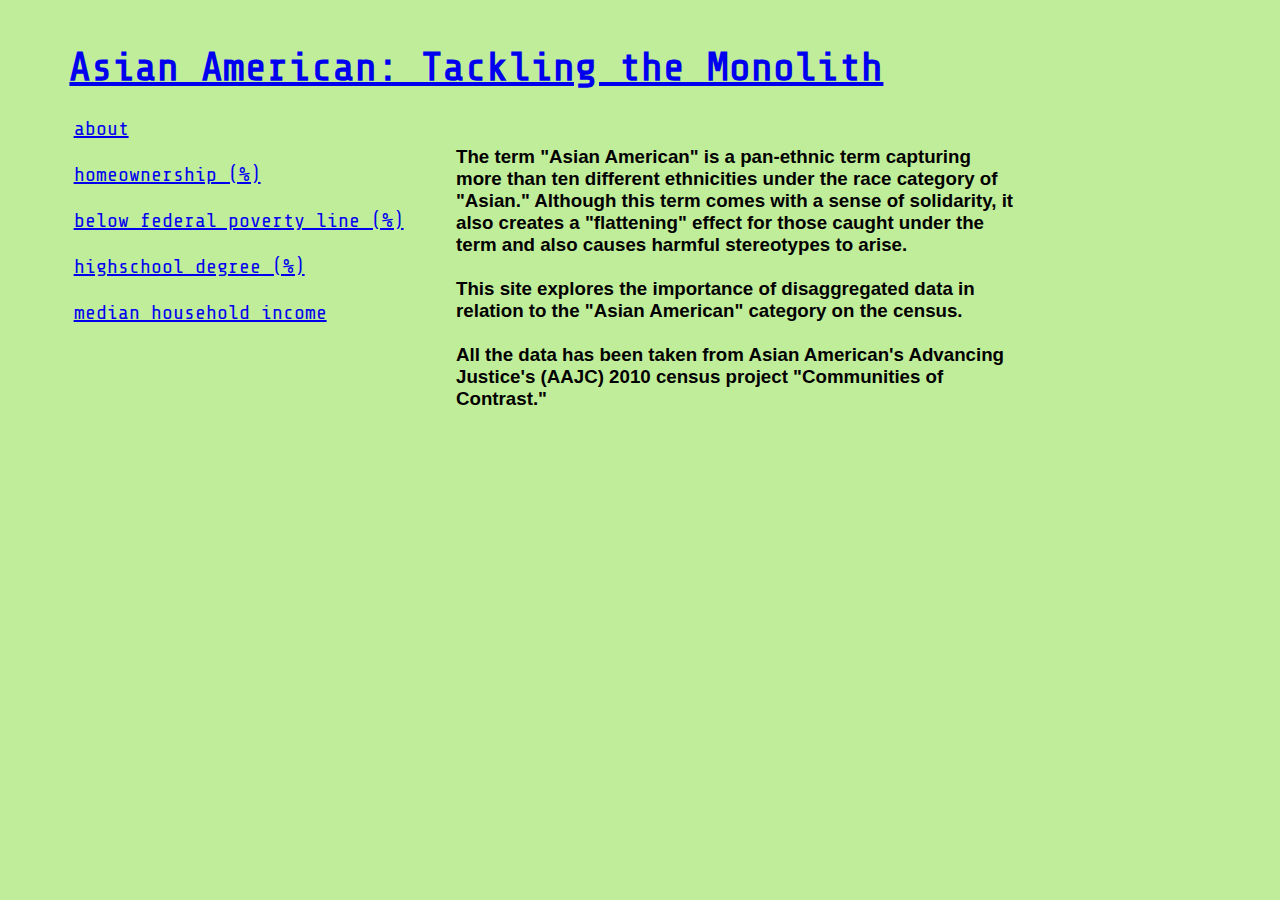
==== about.html @ 5b0947b4 "first changes" ====
<!DOCTYPE html>
<html>

<head>
    <title>Asian American: Tackling the Monolith</title>
    
    <link rel="stylesheet" href="master.css">

    <script src="https://cdnjs.cloudflare.com/ajax/libs/jquery/3.5.1/jquery.js">
    </script>
    
    <script src="main.js"></script>

    <link rel="icon" href="assets/asia.png" type="image/png" sizes="16x16">

    <link rel="preconnect" href="https://fonts.gstatic.com">

    <link href="https://fonts.googleapis.com/css2?family=Share+Tech+Mono&display=swap" rel="stylesheet">

</head>

<body>

<section id="navText">
        <div id="name" class="web">
            <h1> <a href="index.html">
                Asian American: Tackling the Monolith </a>
                    
            </h1>

        </div>
        


        <nav>
            <ul style="list-style-type: none">
                <li> <a href="about.html"> about </a></li>
                <br>
                <li> <a href="homeownership.html">homeownership (%) </a></li>
                <br>
                <li> <a href="povertyline.html">below federal poverty line (%) </a> </li>
                <br>
                <li> <a href="hsdegree.html"> highschool degree (%) </a></li>
                <br>
                <li><a href="income.html"> median household income </a></li>

            </ul>
        </nav>
    </section>

<div class = "about">
   <h3>The term "Asian American" is a pan-ethnic term capturing more than ten different ethnicities under the race category of "Asian." Although this term comes with a sense of solidarity, it also creates a "flattening" effect for those caught under the term and also causes harmful stereotypes to arise.
   <br>
   <br>
    This site explores the importance of disaggregated data in relation to the "Asian American" category on the census.
    <br> 
    <br>
    All the data has been taken from Asian American's Advancing Justice's (AAJC) 2010 census project "Communities of Contrast." </h3> 
</div>


</body></html>
---- master.css ----
body {
    background-color: #c0ed99;
    font-family: "Share Tech Mono"


}

a:visited, a:focus {
    text-decoration: none;
    color: black;
}

a:hover, a:active{
    text-decoration: none;
    color: brown;
}


#navText {
    margin-top: 5vh;
    margin-left: 2vw;
    font-size: 20px;

}

.web{
    margin-left: 2.8vw;
}



.about{
    font-family: 'Montserrat', sans-serif;
    font-weight: 100;
    margin-left: 35vw;
    margin-top: -22vh;
    margin-right: 20vw;
}
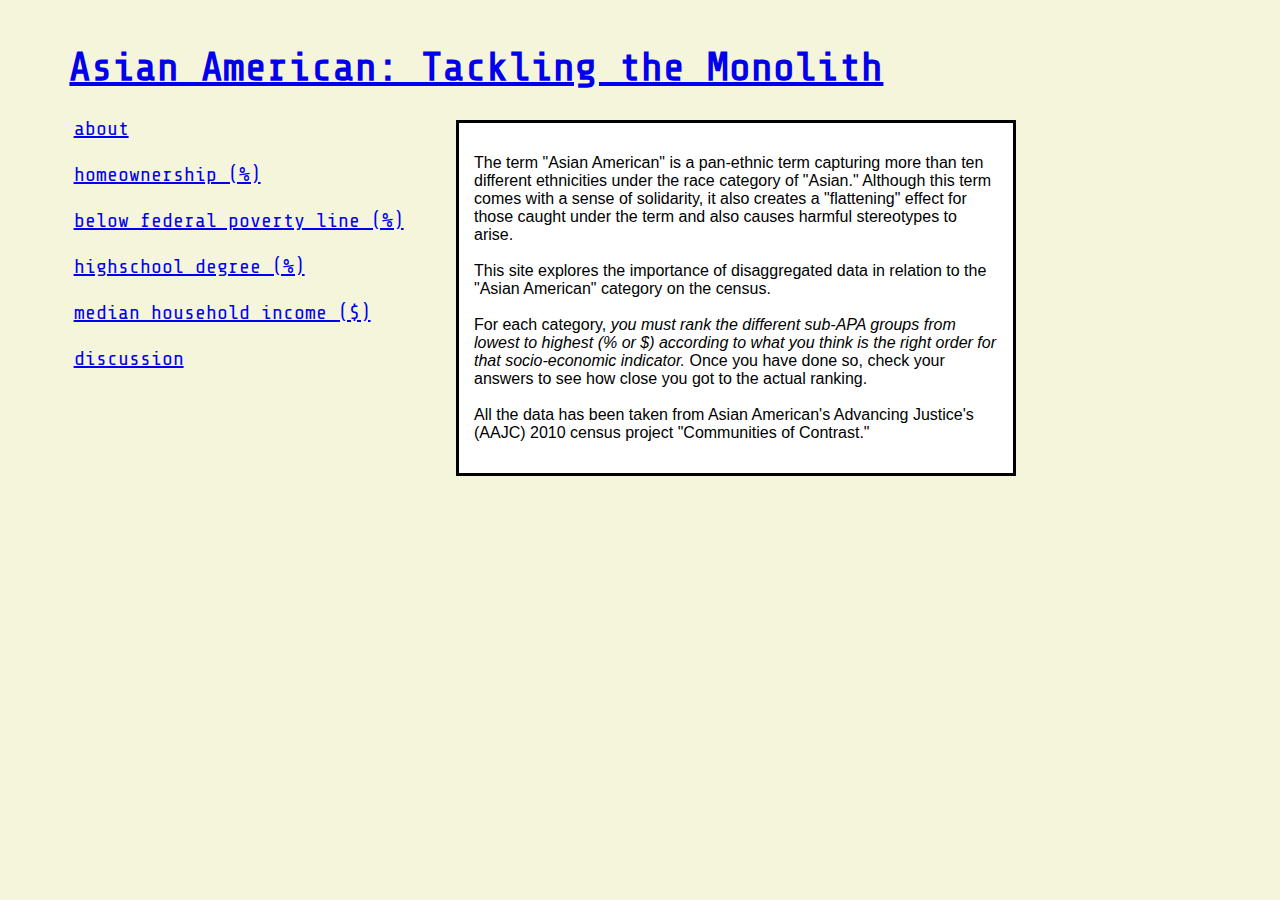
==== commit afc89644: "woooohooo" ====
--- a/about.html
+++ b/about.html
@@ -42,20 +42,27 @@
                 <br>
                 <li> <a href="hsdegree.html"> highschool degree (%) </a></li>
                 <br>
-                <li><a href="income.html"> median household income </a></li>
+                <li><a href="income.html"> median household income ($)</a></li>
+                <br>
+                <li><a href="discussion.html"> discussion </a></li>
 
             </ul>
         </nav>
     </section>
 
 <div class = "about">
-   <h3>The term "Asian American" is a pan-ethnic term capturing more than ten different ethnicities under the race category of "Asian." Although this term comes with a sense of solidarity, it also creates a "flattening" effect for those caught under the term and also causes harmful stereotypes to arise.
+   <p>The term "Asian American" is a pan-ethnic term capturing more than ten different ethnicities under the race category of "Asian." Although this term comes with a sense of solidarity, it also creates a "flattening" effect for those caught under the term and also causes harmful stereotypes to arise.
    <br>
    <br>
     This site explores the importance of disaggregated data in relation to the "Asian American" category on the census.
     <br> 
     <br>
-    All the data has been taken from Asian American's Advancing Justice's (AAJC) 2010 census project "Communities of Contrast." </h3> 
+       For each category, <i>you must rank the different sub-APA groups from lowest to highest (% or $) according to what you think is the right order for that socio-economic indicator.</i> Once you have done so, check your answers to see how close you got to the actual ranking. 
+    <br>
+    <br>
+    
+    
+    All the data has been taken from Asian American's Advancing Justice's (AAJC) 2010 census project "Communities of Contrast." </p> 
 </div>
 
 
--- a/master.css
+++ b/master.css
@@ -1,6 +1,5 @@
 body {
-    background-color: #c0ed99;
-    font-family: "Share Tech Mono"
+    background-color: beige;
 
 
 }
@@ -20,6 +19,7 @@
     margin-top: 5vh;
     margin-left: 2vw;
     font-size: 20px;
+    font-family: "Share Tech Mono"
 
 }
 
@@ -28,11 +28,122 @@
 }
 
 
+.about, .discussion{
+    font-family: 'Montserrat', sans-serif;
+    font-size: 16px;
+    margin-left: 35vw;
+    margin-top: -30vh;
+    margin-right: 20vw;
+    border: 3px solid black;
+    background: white; 
+    padding: 15px;
+}
 
-.about{
+#quote{
+    text-align: center;
+}
+
+
+#japanese, #lao, #viet, #taiwan, #filipino, #chinese,#srilankan, #indian, #malay, #indo, #pakistani, #thai, #bangladeshi, #hmong, #korean, #cambodian {
+    position: absolute;
+    z-index: 2;
+}
+
+
+#japanese{
+    margin-left: 60vw;
+    margin-top: 30vh;
+}
+
+#lao{
+    margin-left: 50vw;
+    margin-top: 45vh;
+}
+
+#viet{
+    margin-left: 33vw;
+    margin-top: 17vh;
+}
+
+#taiwan{
+    margin-left: 62vw;
+    margin-top: -20vh;
+}
+
+#filipino{
+    margin-left: 70vw;
+    margin-top: -7vh;
+}
+
+#chinese{
+    margin-left: 53vw;
+    margin-top: 0vh;
+}
+
+#srilankan{
+    margin-left: 10vw;
+    margin-top: 10vh;
+}
+
+#indian{
+    margin-left: 25vw;
+    margin-top: -2vh;
+}
+
+#malay{
+    margin-left: 63vw;
+    margin-top: 17vh;
+}
+
+#indo{
+    margin-left: 20vw;
+    margin-top: 44vh;
+}
+
+#pakistani{
+    margin-left: 40vw;
+    margin-top: -10vh;
+}
+
+#thai{
+    margin-left: 74vw;
+    margin-top: 10vh;
+}
+
+#bangladeshi{
+    margin-left: 77vw;
+    margin-top: -25vh;
+}
+
+#hmong{
+    margin-left: 7vw;
+    margin-top: 30vh;
+}
+
+#korean{
+    margin-left: 40vw;
+    margin-top: 33vh;
+}
+
+#cambodian{
+    margin-left: 82vw;
+    margin-top: 25vh;
+}
+
+#homeanswer, #povertyanswer {
+    margin-left: 82vw;
+    margin-top: 42vh;
+}
+
+
+#hometext, #povertytext {
     font-family: 'Montserrat', sans-serif;
-    font-weight: 100;
-    margin-left: 35vw;
-    margin-top: -22vh;
-    margin-right: 20vw;
+    display: none;
+    border: 5px solid;
+    background-color: white;
+    padding: 5px;
+    z-index: 3;
+    margin-left: 80vw;
+    margin-top: -58vh;
+    z-index: 2;
 }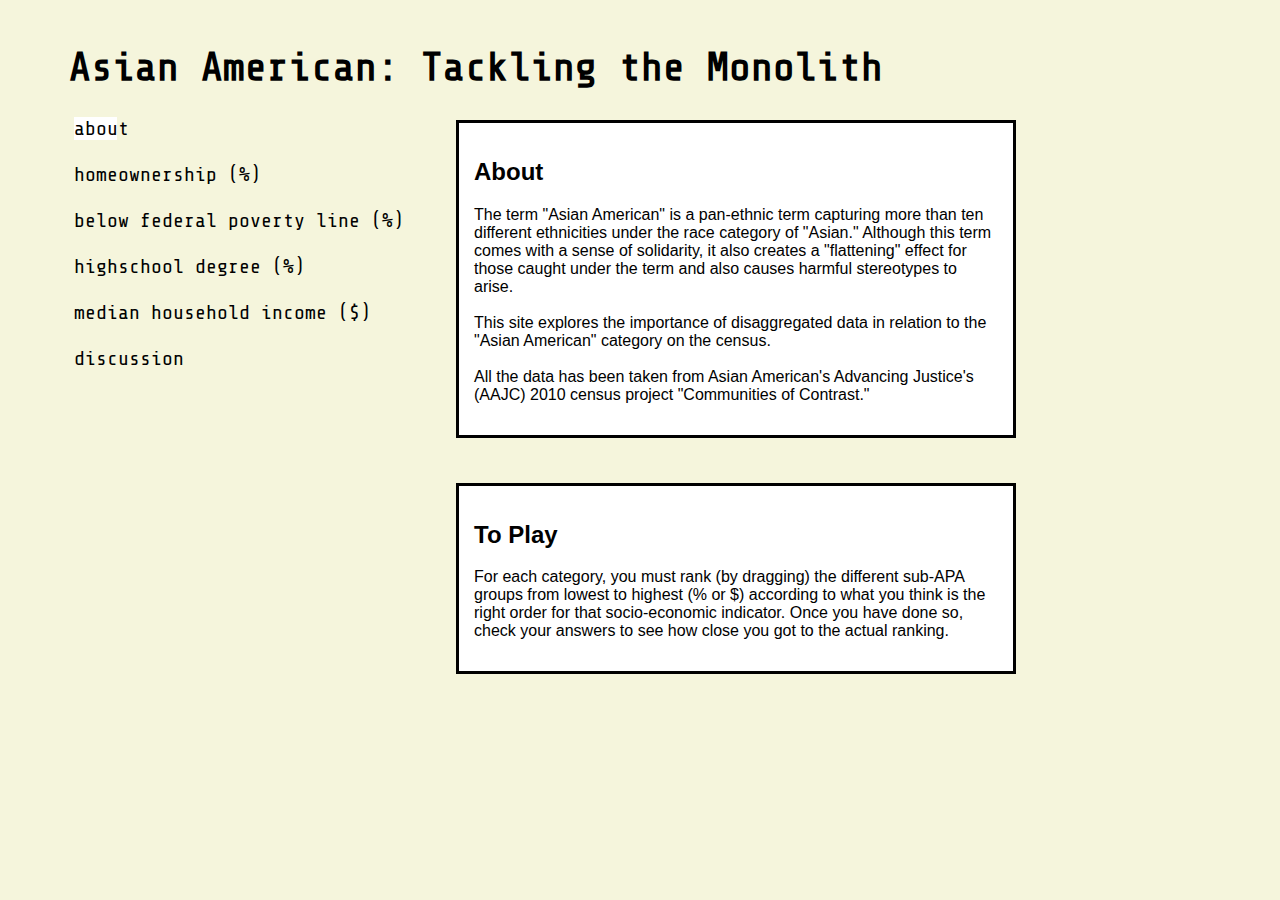
==== commit 12e48bb4: "more chages" ====
--- a/about.html
+++ b/about.html
@@ -3,12 +3,12 @@
 
 <head>
     <title>Asian American: Tackling the Monolith</title>
-    
+
     <link rel="stylesheet" href="master.css">
 
     <script src="https://cdnjs.cloudflare.com/ajax/libs/jquery/3.5.1/jquery.js">
     </script>
-    
+
     <script src="main.js"></script>
 
     <link rel="icon" href="assets/asia.png" type="image/png" sizes="16x16">
@@ -21,20 +21,22 @@
 
 <body>
 
-<section id="navText">
+    <section id="navText">
         <div id="name" class="web">
             <h1> <a href="index.html">
-                Asian American: Tackling the Monolith </a>
-                    
+                    Asian American: Tackling the Monolith </a>
+
             </h1>
 
         </div>
-        
+
 
 
         <nav>
             <ul style="list-style-type: none">
-                <li> <a href="about.html"> about </a></li>
+                <div id="ab">
+                    <li> <a href="about.html"> about </a></li>
+                </div>
                 <br>
                 <li> <a href="homeownership.html">homeownership (%) </a></li>
                 <br>
@@ -50,20 +52,27 @@
         </nav>
     </section>
 
-<div class = "about">
-   <p>The term "Asian American" is a pan-ethnic term capturing more than ten different ethnicities under the race category of "Asian." Although this term comes with a sense of solidarity, it also creates a "flattening" effect for those caught under the term and also causes harmful stereotypes to arise.
-   <br>
-   <br>
-    This site explores the importance of disaggregated data in relation to the "Asian American" category on the census.
-    <br> 
-    <br>
-       For each category, <i>you must rank the different sub-APA groups from lowest to highest (% or $) according to what you think is the right order for that socio-economic indicator.</i> Once you have done so, check your answers to see how close you got to the actual ranking. 
-    <br>
-    <br>
-    
-    
-    All the data has been taken from Asian American's Advancing Justice's (AAJC) 2010 census project "Communities of Contrast." </p> 
-</div>
+    <div class="about">
+        <h2> About</h2>
+        <p>The term "Asian American" is a pan-ethnic term capturing more than ten different ethnicities under the race category of "Asian." Although this term comes with a sense of solidarity, it also creates a "flattening" effect for those caught under the term and also causes harmful stereotypes to arise.
+            <br>
+            <br>
+            This site explores the importance of disaggregated data in relation to the "Asian American" category on the census.
+
+            <br>
+            <br>
 
 
+            All the data has been taken from Asian American's Advancing Justice's (AAJC) 2010 census project "Communities of Contrast."
+        </p>
+    </div>
+
+
+    <div id="toplay">
+        <h2> To Play </h2>
+
+        <p>For each category, you must rank (by dragging) the different sub-APA groups from lowest to highest (% or $) according to what you think is the right order for that socio-economic indicator. Once you have done so, check your answers to see how close you got to the actual ranking. </p>
+
+    </div>
+
 </body></html>--- a/master.css
+++ b/master.css
@@ -1,142 +1,212 @@
 body {
     background-color: beige;
 
-
-}
-
-a:visited, a:focus {
-    text-decoration: none;
-    color: black;
-}
-
-a:hover, a:active{
-    text-decoration: none;
-    color: brown;
-}
+}
+
 
 
 #navText {
     margin-top: 5vh;
     margin-left: 2vw;
     font-size: 20px;
-    font-family: "Share Tech Mono"
-
-}
-
-.web{
+    font-family: "Share Tech Mono";
+    color: black;
+
+}
+
+#name{
+    color: black;
+}
+
+#ab{
+    background-color: white;
+    margin-right: 90.2vw;
+}
+
+#hm{
+    background-color: white;
+    margin-right: 80vw;
+}
+
+#pov{
+    background-color: white;
+    margin-right: 70vw;
+}
+
+#hs{
+    background-color: white;
+    margin-right: 77vw;
+}
+
+#in{
+    background-color: white;
+    margin-right: 71vw;
+}
+
+#dis{
+    background-color: white;
+    margin-right: 86vw;
+}
+
+
+a:link {
+    color: black;
+    text-decoration: none !important;
+}
+
+
+li a {
+    text-decoration: none;
+    color: black;
+}
+
+li a:hover {
+    color: brown;
+}
+
+.web {
     margin-left: 2.8vw;
 }
 
 
-.about, .discussion{
+.about,
+.discussion {
     font-family: 'Montserrat', sans-serif;
     font-size: 16px;
     margin-left: 35vw;
     margin-top: -30vh;
     margin-right: 20vw;
     border: 3px solid black;
-    background: white; 
+    background: white;
     padding: 15px;
 }
 
-#quote{
+#quote {
     text-align: center;
 }
 
-
-#japanese, #lao, #viet, #taiwan, #filipino, #chinese,#srilankan, #indian, #malay, #indo, #pakistani, #thai, #bangladeshi, #hmong, #korean, #cambodian {
+#toplay{
+    font-family: 'Montserrat', sans-serif;
+    font-size: 16px;
+    margin-left: 35vw;
+    margin-top: 5vh;
+    margin-right: 20vw;
+    border: 3px solid black;
+    background: white;
+    padding: 15px;
+}
+
+
+#japanese,
+#lao,
+#viet,
+#taiwan,
+#filipino,
+#chinese,
+#srilankan,
+#indian,
+#malay,
+#indo,
+#pakistani,
+#thai,
+#bangladeshi,
+#hmong,
+#korean,
+#cambodian {
     position: absolute;
     z-index: 2;
 }
 
 
-#japanese{
+#japanese {
     margin-left: 60vw;
     margin-top: 30vh;
 }
 
-#lao{
+#lao {
     margin-left: 50vw;
     margin-top: 45vh;
 }
 
-#viet{
+#viet {
     margin-left: 33vw;
     margin-top: 17vh;
 }
 
-#taiwan{
+#taiwan {
     margin-left: 62vw;
     margin-top: -20vh;
 }
 
-#filipino{
+#filipino {
     margin-left: 70vw;
     margin-top: -7vh;
 }
 
-#chinese{
+#chinese {
     margin-left: 53vw;
     margin-top: 0vh;
 }
 
-#srilankan{
+#srilankan {
     margin-left: 10vw;
     margin-top: 10vh;
 }
 
-#indian{
+#indian {
     margin-left: 25vw;
     margin-top: -2vh;
 }
 
-#malay{
+#malay {
     margin-left: 63vw;
     margin-top: 17vh;
 }
 
-#indo{
+#indo {
     margin-left: 20vw;
     margin-top: 44vh;
 }
 
-#pakistani{
+#pakistani {
     margin-left: 40vw;
     margin-top: -10vh;
 }
 
-#thai{
+#thai {
     margin-left: 74vw;
     margin-top: 10vh;
 }
 
-#bangladeshi{
+#bangladeshi {
     margin-left: 77vw;
     margin-top: -25vh;
 }
 
-#hmong{
+#hmong {
     margin-left: 7vw;
     margin-top: 30vh;
 }
 
-#korean{
+#korean {
     margin-left: 40vw;
     margin-top: 33vh;
 }
 
-#cambodian{
+#cambodian {
     margin-left: 82vw;
     margin-top: 25vh;
 }
 
-#homeanswer, #povertyanswer {
+#homeanswer,
+#povertyanswer {
     margin-left: 82vw;
     margin-top: 42vh;
 }
 
 
-#hometext, #povertytext {
+#hometext,
+#povertytext {
     font-family: 'Montserrat', sans-serif;
     display: none;
     border: 5px solid;
@@ -146,4 +216,4 @@
     margin-left: 80vw;
     margin-top: -58vh;
     z-index: 2;
-}+}
